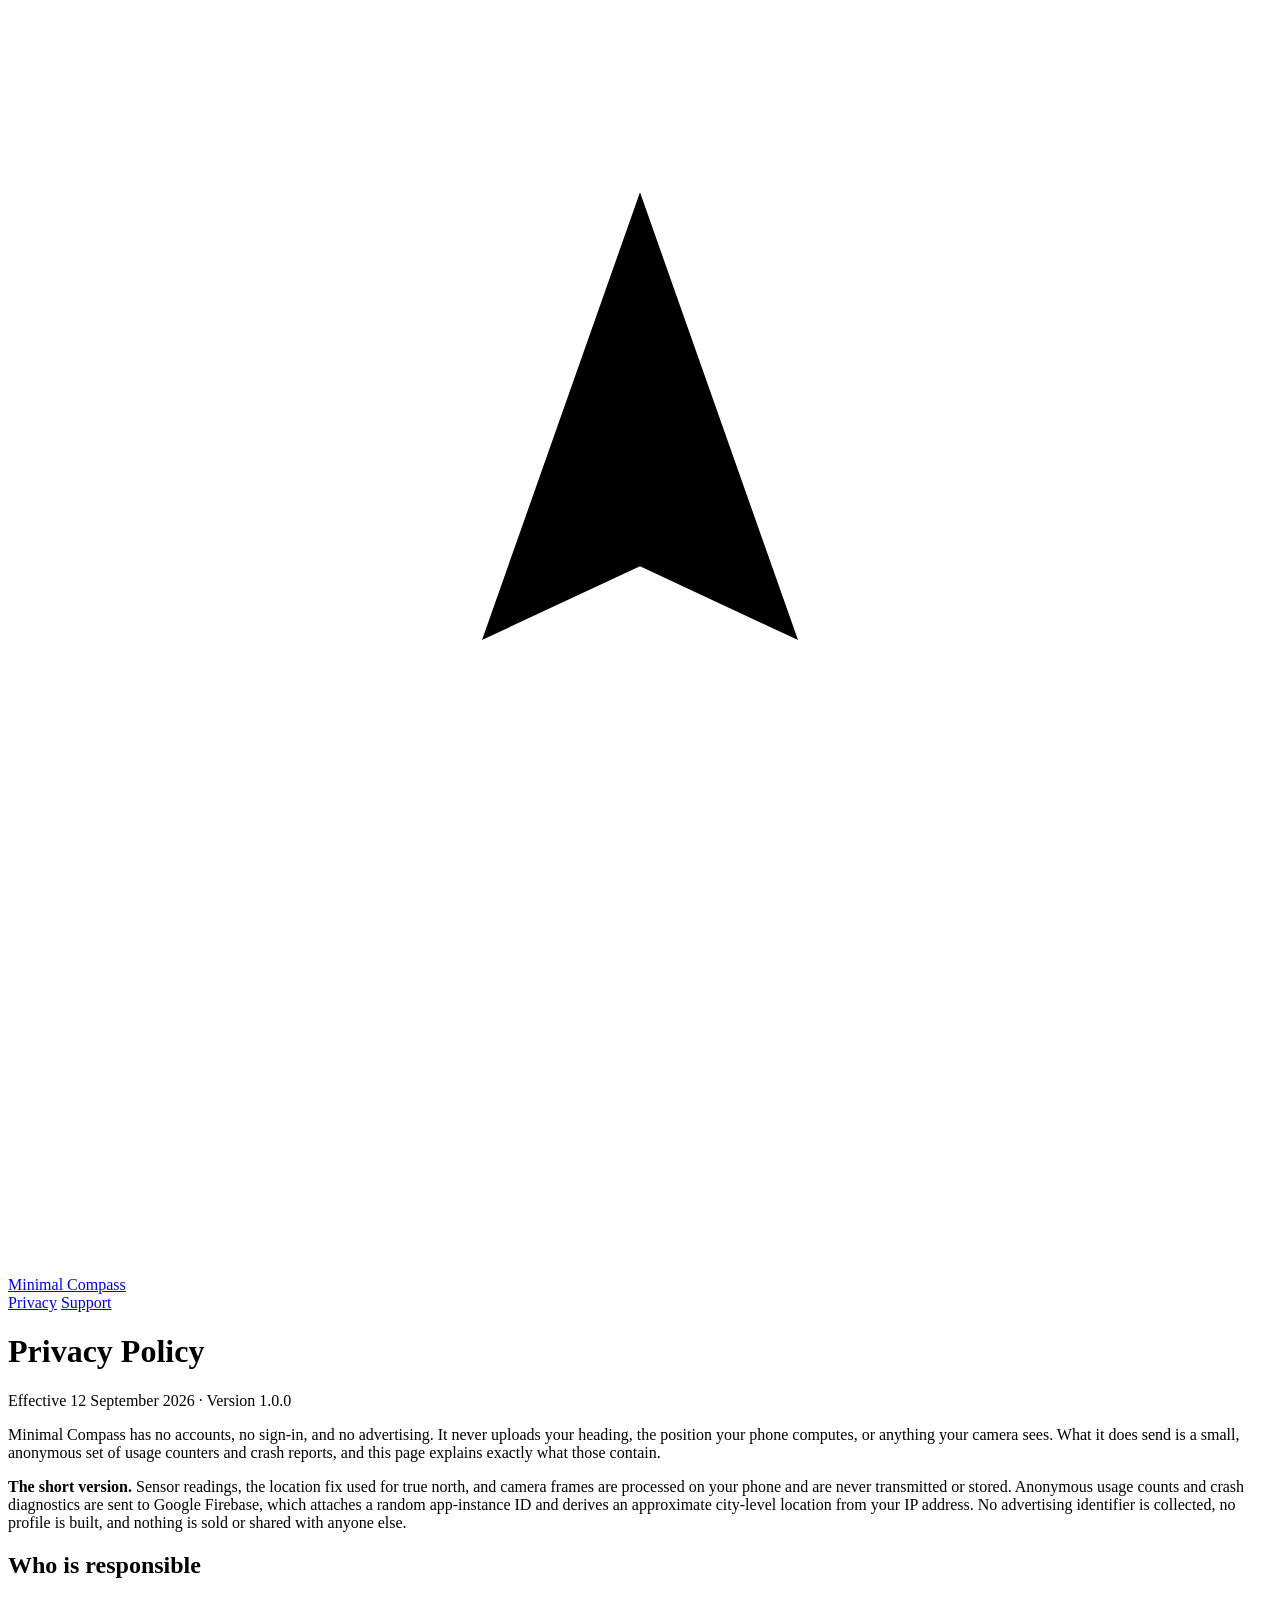
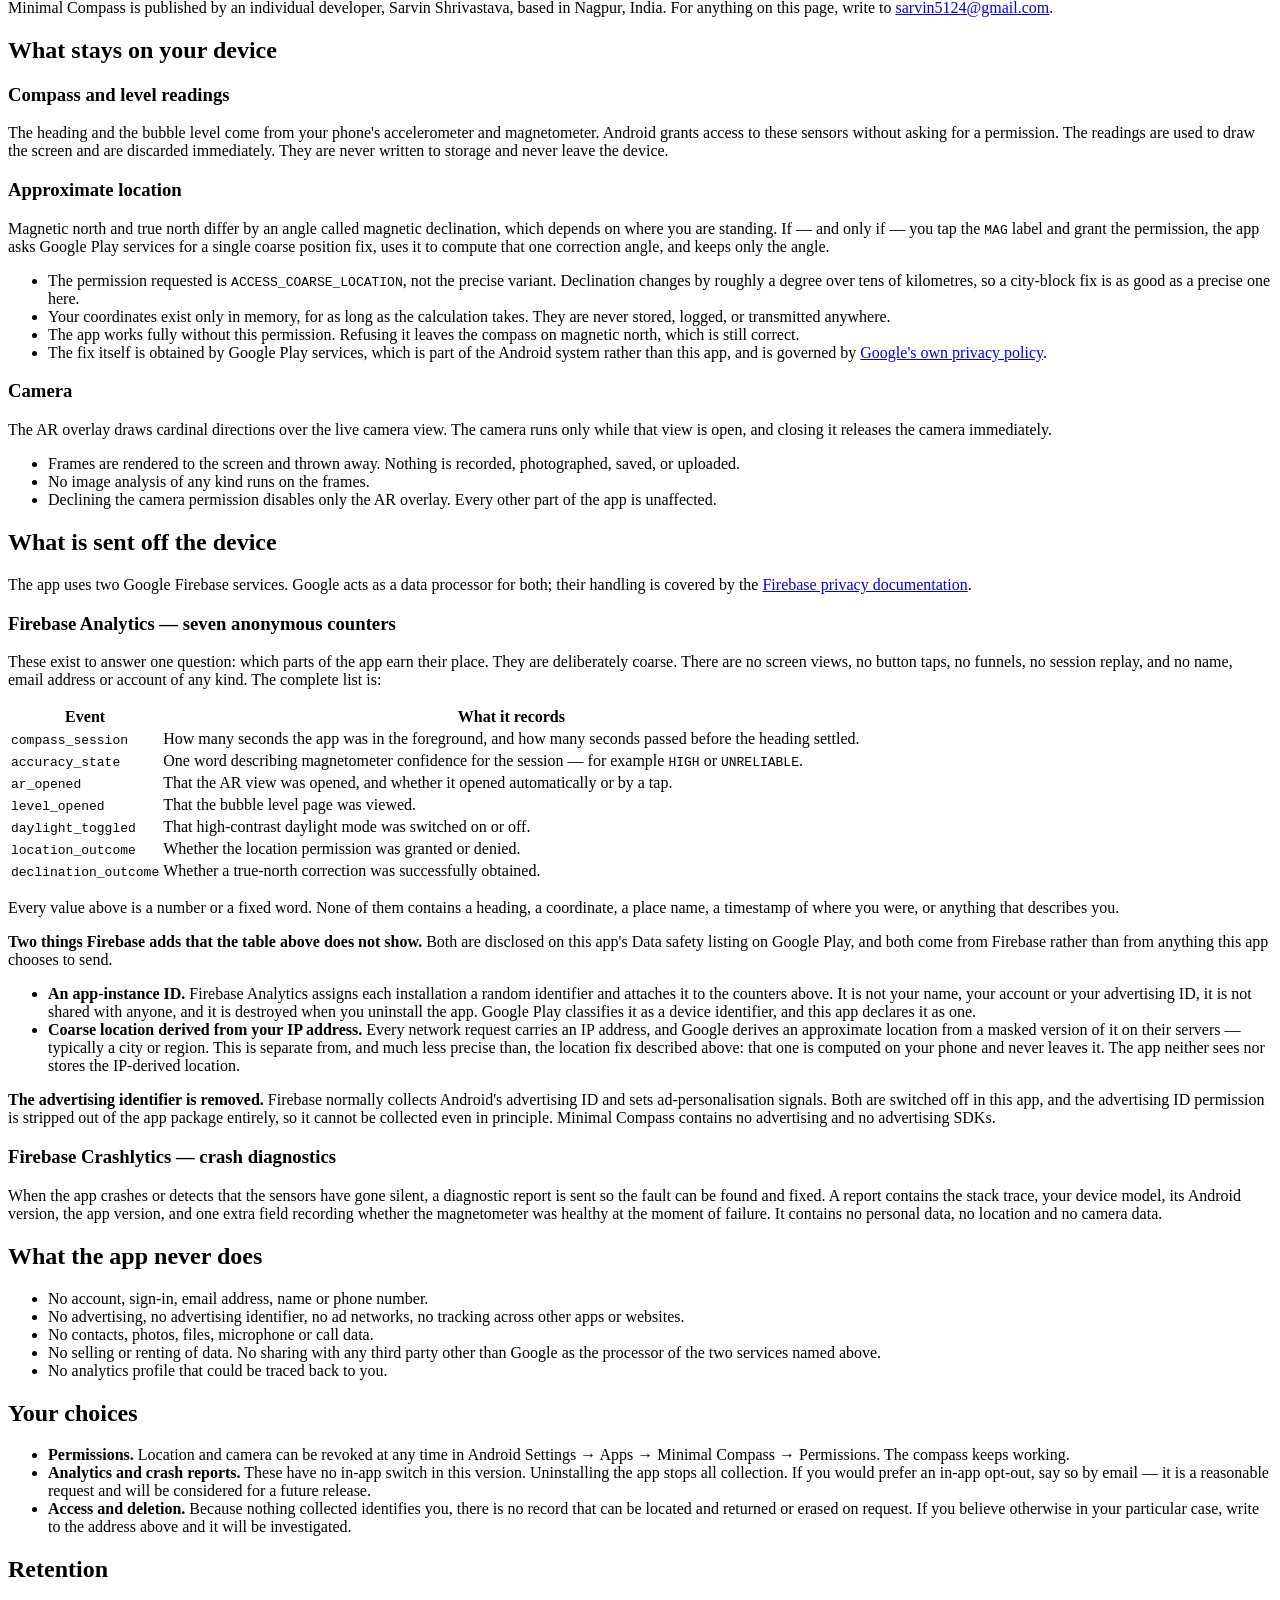
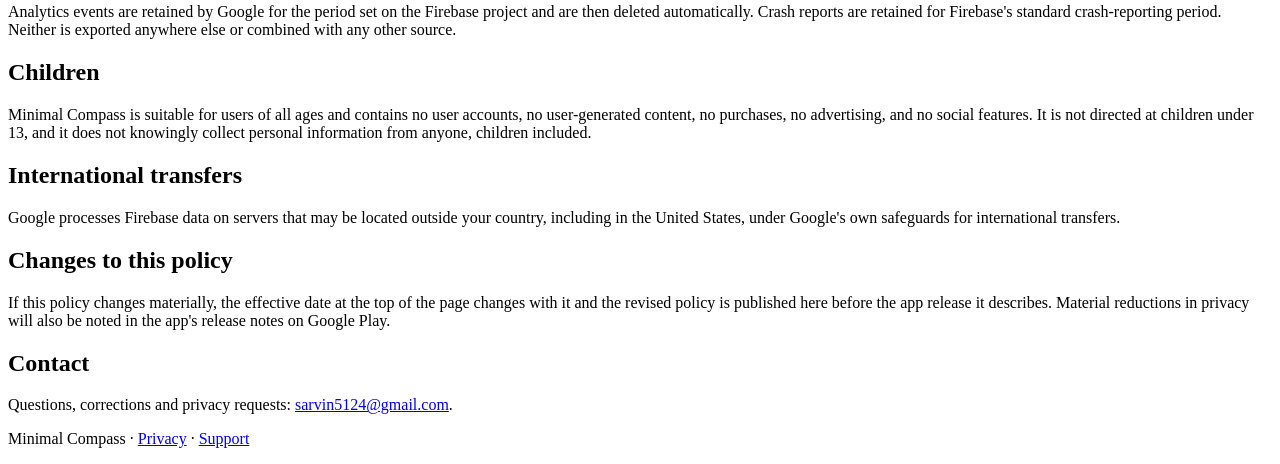
==== site/privacy.html @ 8e8225e8 "docs: add launch assets, generators and site Everything the Play submission needs, and the means to " ====
<!doctype html>
<html lang="en">
<head>
<meta charset="utf-8">
<meta name="viewport" content="width=device-width, initial-scale=1">
<title>Privacy Policy — Minimal Compass</title>
<meta name="description" content="What Minimal Compass for Android collects, what it does not, and why.">
<link rel="stylesheet" href="/style.css">
</head>
<body>
<div class="wrap">

  <header class="masthead">
    <svg class="mark" viewBox="0 0 24 24" aria-hidden="true">
      <circle class="ring" cx="12" cy="12" r="10" fill="none" stroke-width="1.5"/>
      <path class="needle" d="M12 3.5 L15 12 L12 10.6 L9 12 Z"/>
    </svg>
    <a class="name" href="/">Minimal Compass</a>
    <nav>
      <a href="/privacy" aria-current="page">Privacy</a>
      <a href="/support">Support</a>
    </nav>
  </header>

  <h1>Privacy Policy</h1>
  <p class="stamp">Effective 12 September 2026 · Version 1.0.0</p>

  <p class="lede">Minimal Compass has no accounts, no sign-in, and no advertising.
  It never uploads your heading, the position your phone computes, or anything
  your camera sees.
  What it does send is a small, anonymous set of usage counters and crash
  reports, and this page explains exactly what those contain.</p>

  <div class="card">
    <p><strong>The short version.</strong> Sensor readings, the location fix
    used for true north, and camera frames are processed on your phone and are
    never transmitted or stored. Anonymous usage counts and crash diagnostics
    are sent to Google Firebase, which attaches a random app-instance ID and
    derives an approximate city-level location from your IP address. No
    advertising identifier is collected, no profile is built, and nothing is
    sold or shared with anyone else.</p>
  </div>

  <h2>Who is responsible</h2>
  <p>Minimal Compass is published by an individual developer, Sarvin
  Shrivastava, based in Nagpur, India. For anything on this page, write to
  <a href="mailto:sarvin5124@gmail.com">sarvin5124@gmail.com</a>.</p>

  <h2>What stays on your device</h2>

  <h3>Compass and level readings</h3>
  <p>The heading and the bubble level come from your phone's accelerometer and
  magnetometer. Android grants access to these sensors without asking for a
  permission. The readings are used to draw the screen and are discarded
  immediately. They are never written to storage and never leave the device.</p>

  <h3>Approximate location</h3>
  <p>Magnetic north and true north differ by an angle called magnetic
  declination, which depends on where you are standing. If — and only if — you
  tap the <code>MAG</code> label and grant the permission, the app asks Google
  Play services for a single coarse position fix, uses it to compute that one
  correction angle, and keeps only the angle.</p>
  <ul>
    <li>The permission requested is <code>ACCESS_COARSE_LOCATION</code>, not
    the precise variant. Declination changes by roughly a degree over tens of
    kilometres, so a city-block fix is as good as a precise one here.</li>
    <li>Your coordinates exist only in memory, for as long as the calculation
    takes. They are never stored, logged, or transmitted anywhere.</li>
    <li>The app works fully without this permission. Refusing it leaves the
    compass on magnetic north, which is still correct.</li>
    <li>The fix itself is obtained by Google Play services, which is part of
    the Android system rather than this app, and is governed by
    <a href="https://policies.google.com/privacy">Google's own privacy
    policy</a>.</li>
  </ul>

  <h3>Camera</h3>
  <p>The AR overlay draws cardinal directions over the live camera view. The
  camera runs only while that view is open, and closing it releases the camera
  immediately.</p>
  <ul>
    <li>Frames are rendered to the screen and thrown away. Nothing is recorded,
    photographed, saved, or uploaded.</li>
    <li>No image analysis of any kind runs on the frames.</li>
    <li>Declining the camera permission disables only the AR overlay. Every
    other part of the app is unaffected.</li>
  </ul>

  <h2>What is sent off the device</h2>

  <p>The app uses two Google Firebase services. Google acts as a data processor
  for both; their handling is covered by the
  <a href="https://firebase.google.com/support/privacy">Firebase privacy
  documentation</a>.</p>

  <h3>Firebase Analytics — seven anonymous counters</h3>
  <p>These exist to answer one question: which parts of the app earn their
  place. They are deliberately coarse. There are no screen views, no button
  taps, no funnels, no session replay, and no name, email address or account
  of any kind. The complete list is:</p>

  <div class="scroller">
  <table>
    <thead>
      <tr><th>Event</th><th>What it records</th></tr>
    </thead>
    <tbody>
      <tr>
        <td><code>compass_session</code></td>
        <td>How many seconds the app was in the foreground, and how many
        seconds passed before the heading settled.</td>
      </tr>
      <tr>
        <td><code>accuracy_state</code></td>
        <td>One word describing magnetometer confidence for the session — for
        example <code>HIGH</code> or <code>UNRELIABLE</code>.</td>
      </tr>
      <tr>
        <td><code>ar_opened</code></td>
        <td>That the AR view was opened, and whether it opened automatically or
        by a tap.</td>
      </tr>
      <tr>
        <td><code>level_opened</code></td>
        <td>That the bubble level page was viewed.</td>
      </tr>
      <tr>
        <td><code>daylight_toggled</code></td>
        <td>That high-contrast daylight mode was switched on or off.</td>
      </tr>
      <tr>
        <td><code>location_outcome</code></td>
        <td>Whether the location permission was granted or denied.</td>
      </tr>
      <tr>
        <td><code>declination_outcome</code></td>
        <td>Whether a true-north correction was successfully obtained.</td>
      </tr>
    </tbody>
  </table>
  </div>

  <p>Every value above is a number or a fixed word. None of them contains a
  heading, a coordinate, a place name, a timestamp of where you were, or
  anything that describes you.</p>

  <p><strong>Two things Firebase adds that the table above does not
  show.</strong> Both are disclosed on this app's Data safety listing on Google
  Play, and both come from Firebase rather than from anything this app chooses
  to send.</p>

  <ul>
    <li><strong>An app-instance ID.</strong> Firebase Analytics assigns each
    installation a random identifier and attaches it to the counters above. It
    is not your name, your account or your advertising ID, it is not shared
    with anyone, and it is destroyed when you uninstall the app. Google Play
    classifies it as a device identifier, and this app declares it as one.</li>
    <li><strong>Coarse location derived from your IP address.</strong> Every
    network request carries an IP address, and Google derives an approximate
    location from a masked version of it on their servers — typically a city
    or region. This is separate from, and much less precise than, the location
    fix described above: that one is computed on your phone and never leaves
    it. The app neither sees nor stores the IP-derived location.</li>
  </ul>

  <p><strong>The advertising identifier is removed.</strong> Firebase normally
  collects Android's advertising ID and sets ad-personalisation signals. Both
  are switched off in this app, and the advertising ID permission is stripped
  out of the app package entirely, so it cannot be collected even in principle.
  Minimal Compass contains no advertising and no advertising SDKs.</p>

  <h3>Firebase Crashlytics — crash diagnostics</h3>
  <p>When the app crashes or detects that the sensors have gone silent, a
  diagnostic report is sent so the fault can be found and fixed. A report
  contains the stack trace, your device model, its Android version, the app
  version, and one extra field recording whether the magnetometer was healthy
  at the moment of failure. It contains no personal data, no location and no
  camera data.</p>

  <h2>What the app never does</h2>
  <ul>
    <li>No account, sign-in, email address, name or phone number.</li>
    <li>No advertising, no advertising identifier, no ad networks, no tracking
    across other apps or websites.</li>
    <li>No contacts, photos, files, microphone or call data.</li>
    <li>No selling or renting of data. No sharing with any third party other
    than Google as the processor of the two services named above.</li>
    <li>No analytics profile that could be traced back to you.</li>
  </ul>

  <h2>Your choices</h2>
  <ul>
    <li><strong>Permissions.</strong> Location and camera can be revoked at any
    time in Android Settings → Apps → Minimal Compass → Permissions. The
    compass keeps working.</li>
    <li><strong>Analytics and crash reports.</strong> These have no in-app
    switch in this version. Uninstalling the app stops all collection. If you
    would prefer an in-app opt-out, say so by email — it is a reasonable
    request and will be considered for a future release.</li>
    <li><strong>Access and deletion.</strong> Because nothing collected
    identifies you, there is no record that can be located and returned or
    erased on request. If you believe otherwise in your particular case, write
    to the address above and it will be investigated.</li>
  </ul>

  <h2>Retention</h2>
  <p>Analytics events are retained by Google for the period set on the Firebase
  project and are then deleted automatically. Crash reports are retained for
  Firebase's standard crash-reporting period. Neither is exported anywhere else
  or combined with any other source.</p>

  <h2>Children</h2>
  <p>Minimal Compass is suitable for users of all ages and contains no user
  accounts, no user-generated content, no purchases, no advertising, and no
  social features. It is not directed at children under 13, and it does not
  knowingly collect personal information from anyone, children included.</p>

  <h2>International transfers</h2>
  <p>Google processes Firebase data on servers that may be located outside your
  country, including in the United States, under Google's own safeguards for
  international transfers.</p>

  <h2>Changes to this policy</h2>
  <p>If this policy changes materially, the effective date at the top of the
  page changes with it and the revised policy is published here before the app
  release it describes. Material reductions in privacy will also be noted in
  the app's release notes on Google Play.</p>

  <h2>Contact</h2>
  <p>Questions, corrections and privacy requests:
  <a href="mailto:sarvin5124@gmail.com">sarvin5124@gmail.com</a>.</p>

  <footer>
    <p>Minimal Compass · <a href="/privacy">Privacy</a> ·
    <a href="/support">Support</a></p>
  </footer>

</div>
</body>
</html>
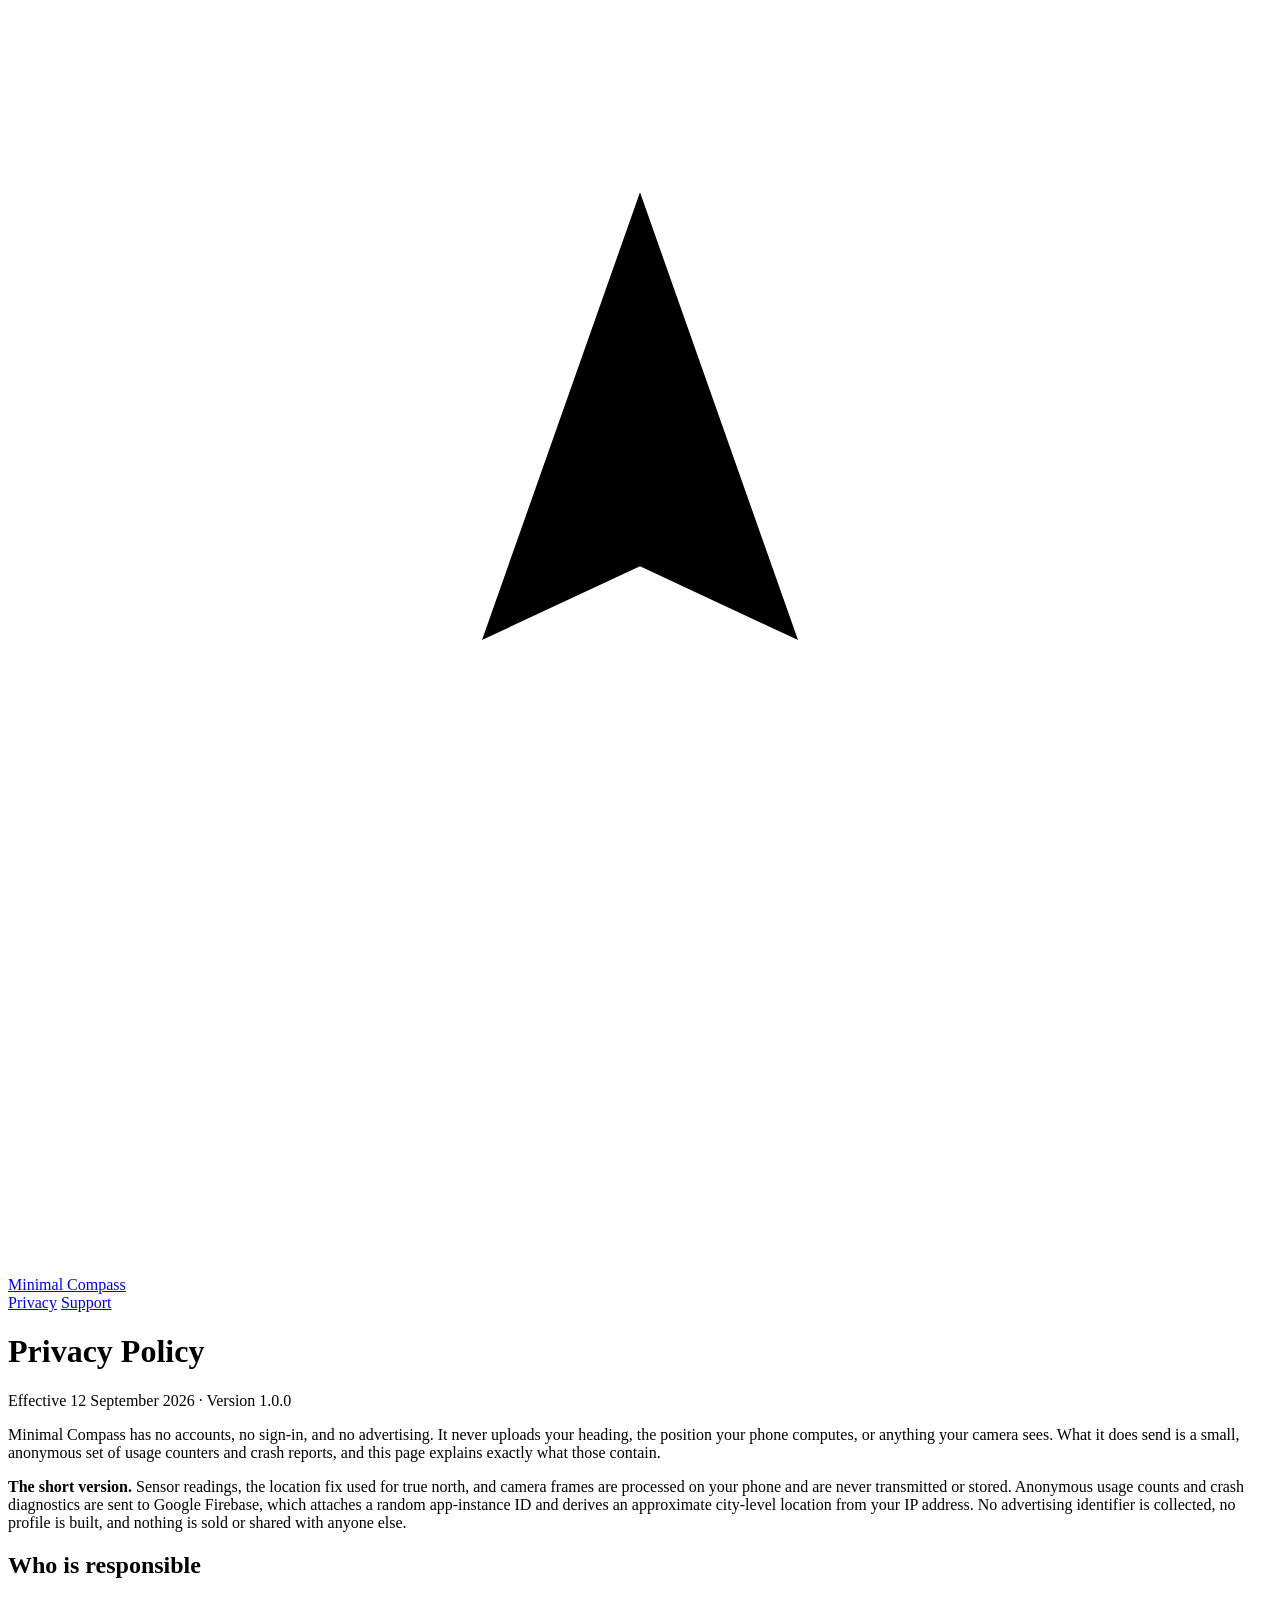
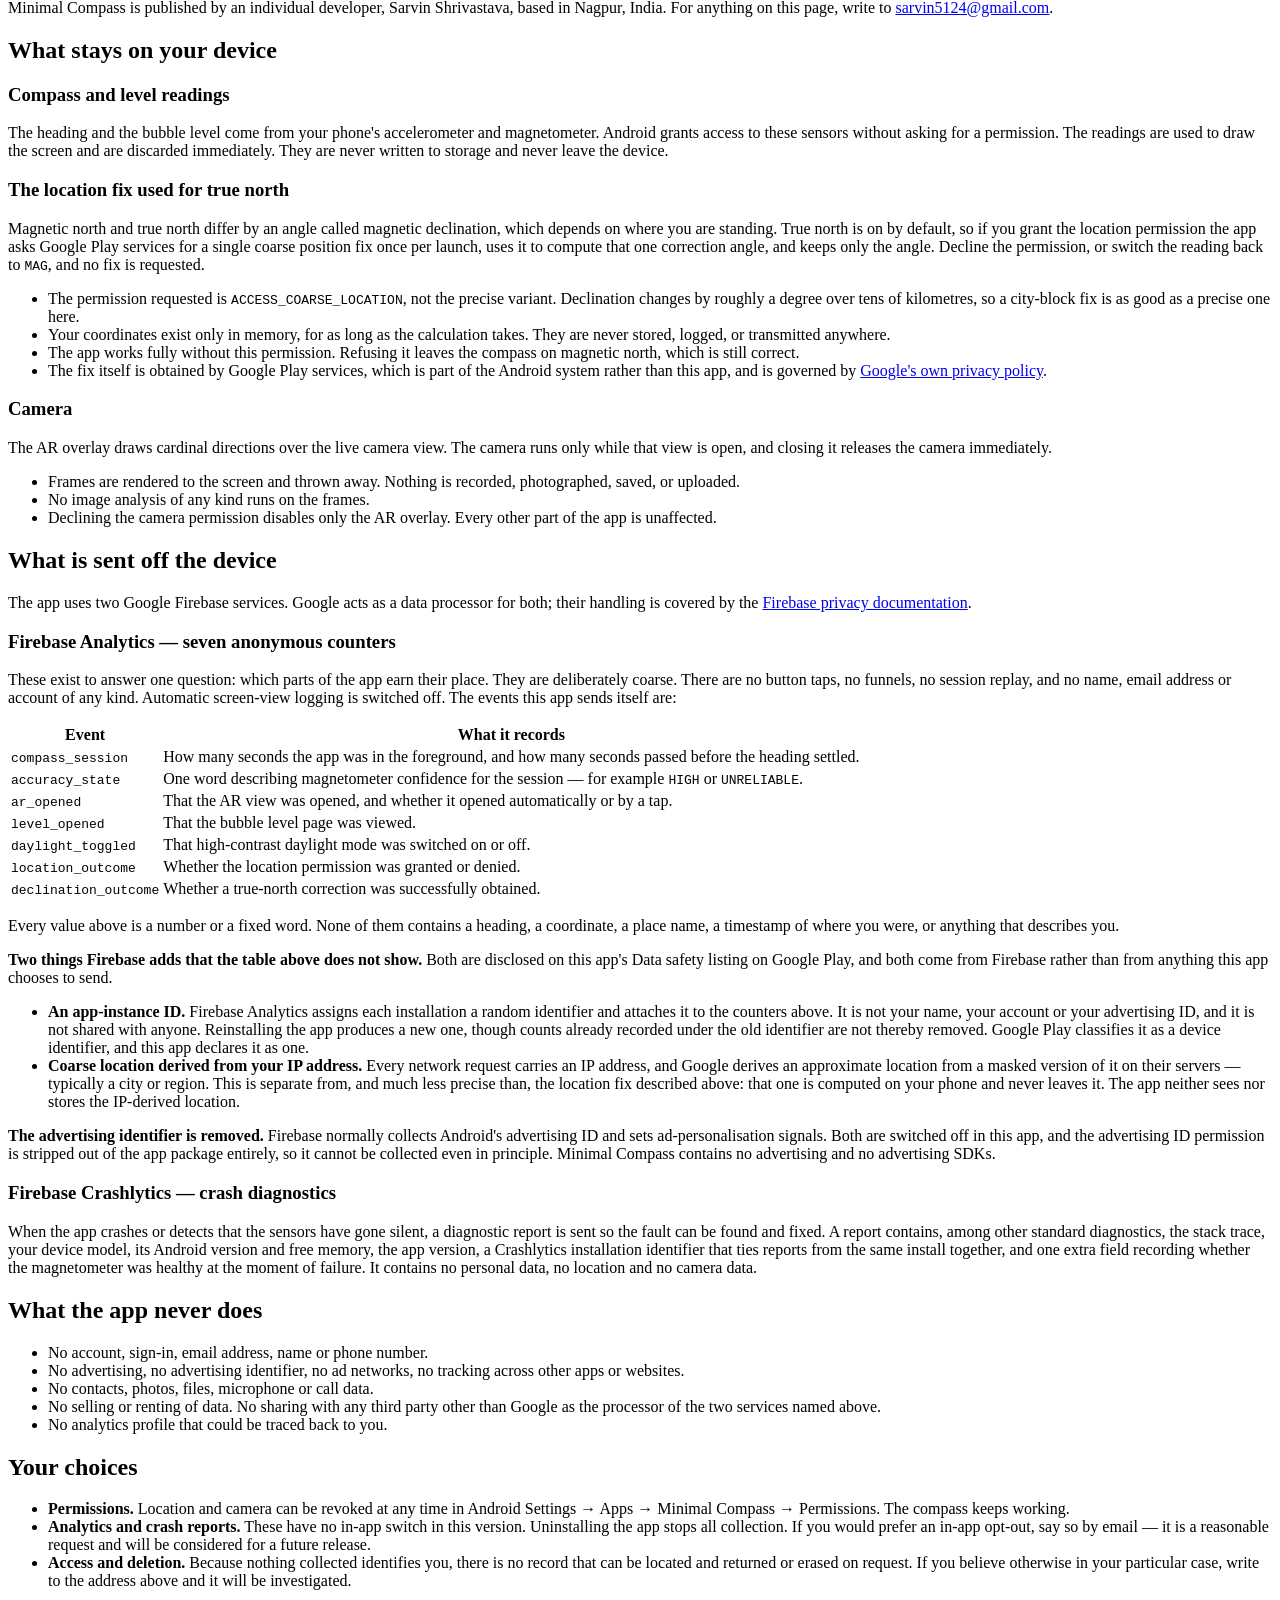
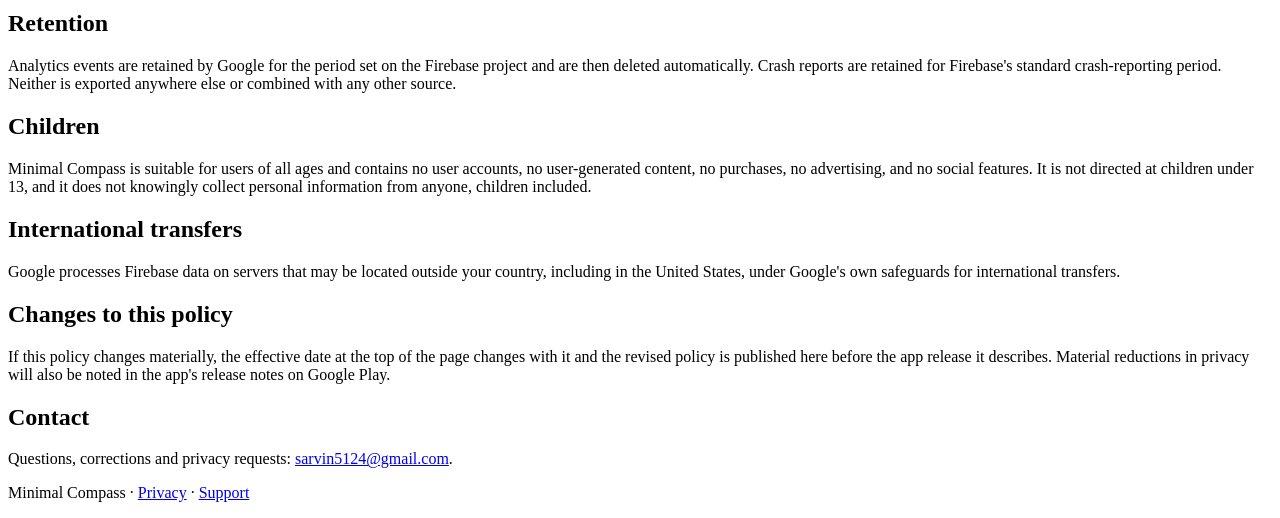
==== commit b586e285: "fix: make the privacy policy true, and the app match it An independent audit found four statements i" ====
--- a/site/privacy.html
+++ b/site/privacy.html
@@ -54,12 +54,13 @@
   permission. The readings are used to draw the screen and are discarded
   immediately. They are never written to storage and never leave the device.</p>
 
-  <h3>Approximate location</h3>
+  <h3>The location fix used for true north</h3>
   <p>Magnetic north and true north differ by an angle called magnetic
-  declination, which depends on where you are standing. If — and only if — you
-  tap the <code>MAG</code> label and grant the permission, the app asks Google
-  Play services for a single coarse position fix, uses it to compute that one
-  correction angle, and keeps only the angle.</p>
+  declination, which depends on where you are standing. True north is on by
+  default, so if you grant the location permission the app asks Google Play
+  services for a single coarse position fix once per launch, uses it to compute
+  that one correction angle, and keeps only the angle. Decline the permission,
+  or switch the reading back to <code>MAG</code>, and no fix is requested.</p>
   <ul>
     <li>The permission requested is <code>ACCESS_COARSE_LOCATION</code>, not
     the precise variant. Declination changes by roughly a degree over tens of
@@ -95,9 +96,10 @@
 
   <h3>Firebase Analytics — seven anonymous counters</h3>
   <p>These exist to answer one question: which parts of the app earn their
-  place. They are deliberately coarse. There are no screen views, no button
-  taps, no funnels, no session replay, and no name, email address or account
-  of any kind. The complete list is:</p>
+  place. They are deliberately coarse. There are no button taps, no funnels,
+  no session replay, and no name, email address or account of any kind.
+  Automatic screen-view logging is switched off. The events this app sends
+  itself are:</p>
 
   <div class="scroller">
   <table>
@@ -152,9 +154,11 @@
   <ul>
     <li><strong>An app-instance ID.</strong> Firebase Analytics assigns each
     installation a random identifier and attaches it to the counters above. It
-    is not your name, your account or your advertising ID, it is not shared
-    with anyone, and it is destroyed when you uninstall the app. Google Play
-    classifies it as a device identifier, and this app declares it as one.</li>
+    is not your name, your account or your advertising ID, and it is not
+    shared with anyone. Reinstalling the app produces a new one, though counts
+    already recorded under the old identifier are not thereby removed. Google
+    Play classifies it as a device identifier, and this app declares it as
+    one.</li>
     <li><strong>Coarse location derived from your IP address.</strong> Every
     network request carries an IP address, and Google derives an approximate
     location from a masked version of it on their servers — typically a city
@@ -172,10 +176,12 @@
   <h3>Firebase Crashlytics — crash diagnostics</h3>
   <p>When the app crashes or detects that the sensors have gone silent, a
   diagnostic report is sent so the fault can be found and fixed. A report
-  contains the stack trace, your device model, its Android version, the app
-  version, and one extra field recording whether the magnetometer was healthy
-  at the moment of failure. It contains no personal data, no location and no
-  camera data.</p>
+  contains, among other standard diagnostics, the stack trace, your device
+  model, its Android version and free memory, the app version, a Crashlytics
+  installation identifier that ties reports from the same install together,
+  and one extra field recording whether the magnetometer was healthy at the
+  moment of failure. It contains no personal data, no location and no camera
+  data.</p>
 
   <h2>What the app never does</h2>
   <ul>
